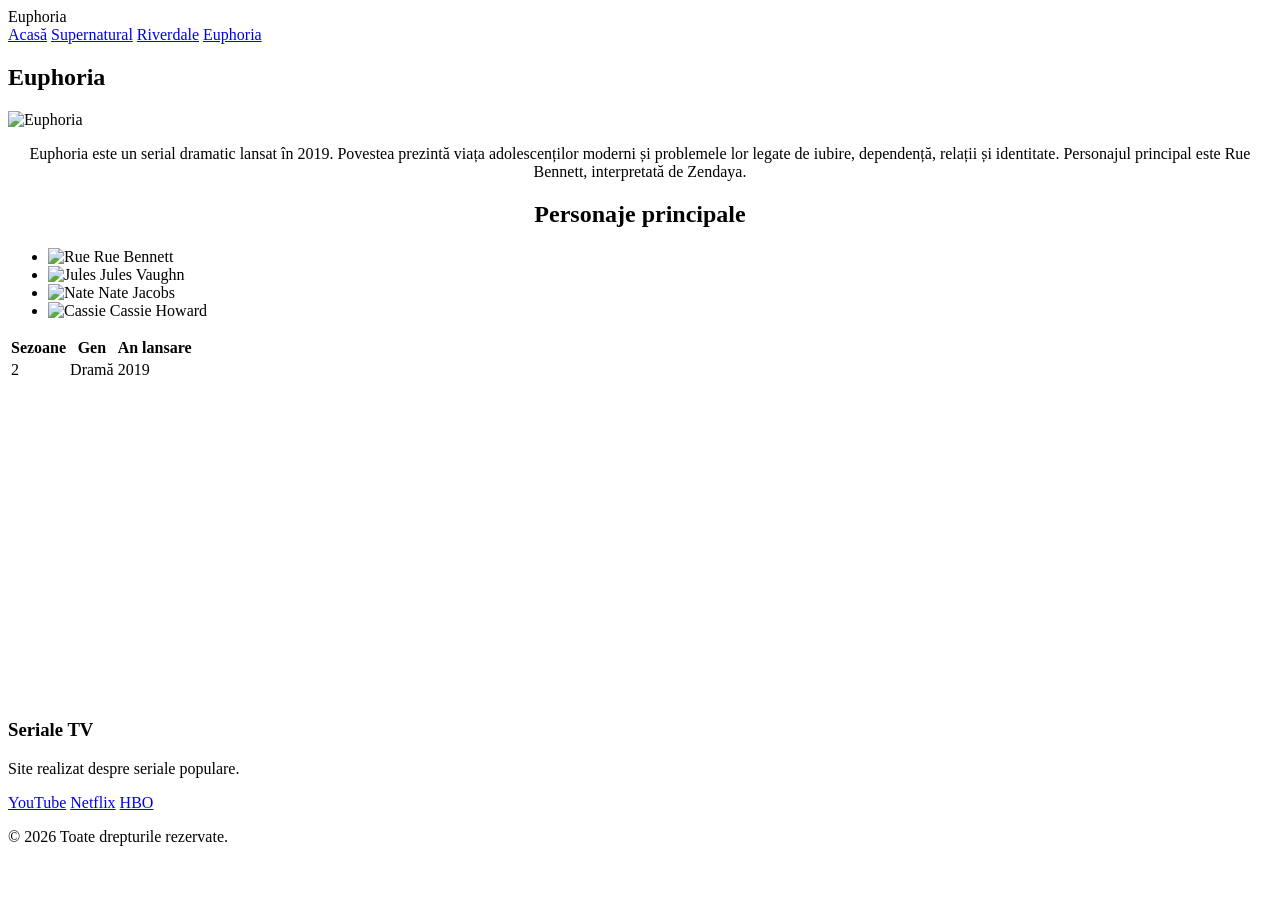
==== euphoria.html @ e9d966f3 "Add files via upload" ====
<!DOCTYPE html>
<html lang="ro">
<head>
<meta charset="UTF-8">
<meta name="viewport" content="width=device-width, initial-scale=1.0">
<title>Euphoria</title>
<link rel="stylesheet" href="../css/style.css">
</head>

<body>

<header>
<nav>

<div class="logo">Euphoria</div>

<div class="menu" id="menu">
<a href="index.html">Acasă</a>
<a href="supernatural.html">Supernatural</a>
<a href="riverdale.html">Riverdale</a>
<a href="euphoria.html">Euphoria</a>
</div>

<div class="hamburger" onclick="toggleMenu()">
<span></span>
<span></span>
<span></span>
</div>

</nav>
</header>

<section class="hero">
<h1>Euphoria</h1>

</section>

<div class="container">
<img src="../img/eyph.jpg" width="400" alt="Euphoria">
</div>
<p style="text-align:center;">
Euphoria este un serial dramatic lansat în 2019. Povestea prezintă viața adolescenților moderni și problemele lor legate de iubire, dependență, relații și identitate. Personajul principal este Rue Bennett, interpretată de Zendaya.
</p>
<h2 style="text-align:center;">Personaje principale</h2>

<ul class="characters">

<li>
    <img src="../img/Rue Bennett.jfif" alt="Rue">
    Rue Bennett
</li>

<li>
    <img src="../img/Jules Vaughn.jfif" alt="Jules">
    Jules Vaughn
</li>

<li>
    <img src="../img/Nate Jacobs.jfif" alt="Nate">
    Nate Jacobs
</li>

<li>
    <img src="../img/Cassie Howard.webp" alt="Cassie">
    Cassie Howard
</li>

</ul>

<table>

<tr>
<th>Sezoane</th>
<th>Gen</th>
<th>An lansare</th>
</tr>

<tr>
<td>2</td>
<td>Dramă</td>
<td>2019</td>
</tr>

</table>

<div class="video">
<iframe width="560" height="315" src="https://www.youtube.com/embed/UR4Pxgnm-GA?si=2hpnw78SummMjZ10" title="YouTube video player" frameborder="0" allow="accelerometer; autoplay; clipboard-write; encrypted-media; gyroscope; picture-in-picture; web-share" referrerpolicy="strict-origin-when-cross-origin" allowfullscreen></iframe>
</div>

<footer>
<div class="footer-content">
<h3>Seriale TV</h3>
<p>Site realizat despre seriale populare.</p>

<div class="socials">
<a href="https://www.youtube.com/">YouTube</a>
<a href="https://www.netflix.com/">Netflix</a>
<a href="https://www.hbo.com/">HBO</a>
</div>

<p class="copy">© 2026 Toate drepturile rezervate.</p>
</div>
</footer>

<script src="../js/js.js"></script>
</body>
</html>
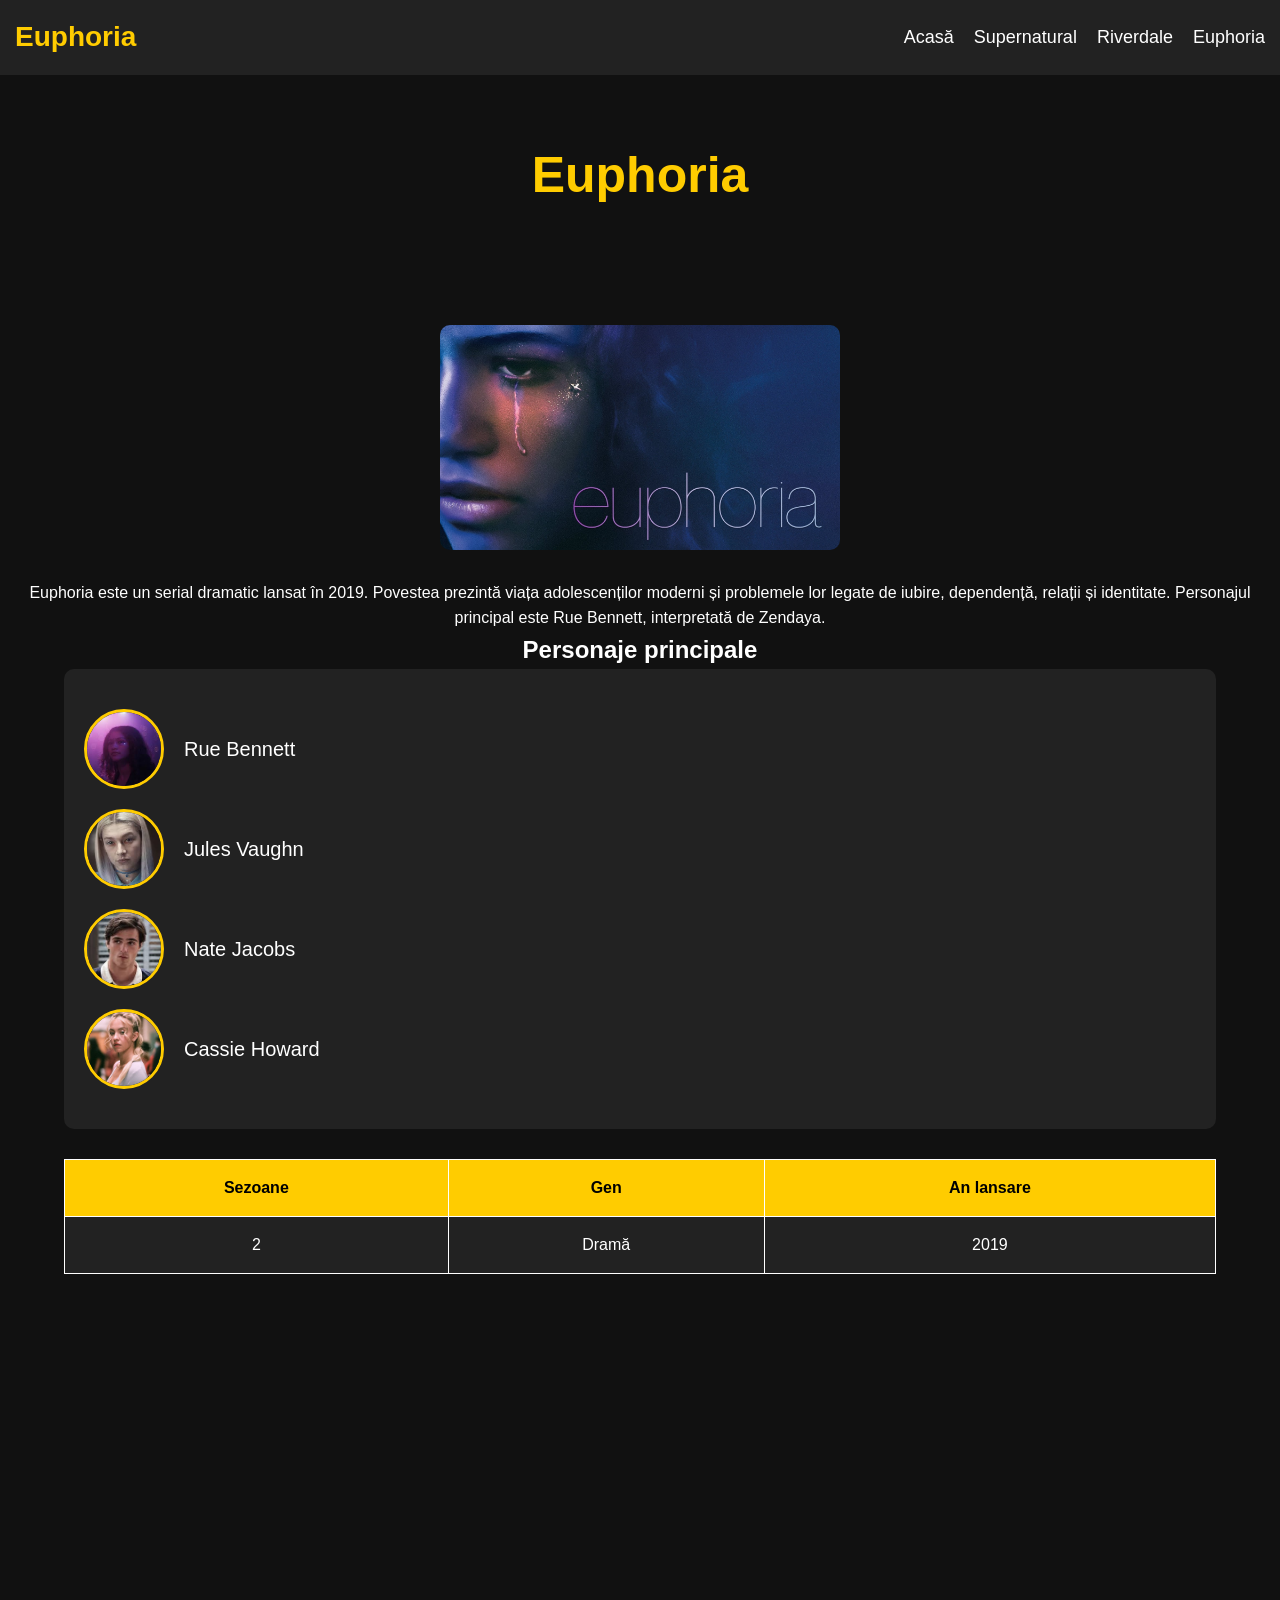
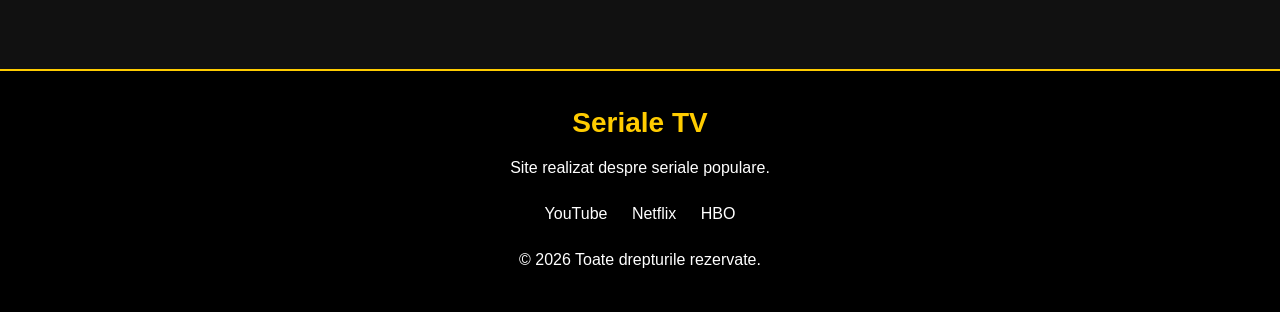
==== commit 4a6ffedc: "Update euphoria.html" ====
--- a/euphoria.html
+++ b/euphoria.html
@@ -4,7 +4,7 @@
 <meta charset="UTF-8">
 <meta name="viewport" content="width=device-width, initial-scale=1.0">
 <title>Euphoria</title>
-<link rel="stylesheet" href="../css/style.css">
+<link rel="stylesheet" href="style.css">
 </head>
 
 <body>
@@ -36,7 +36,7 @@
 </section>
 
 <div class="container">
-<img src="../img/eyph.jpg" width="400" alt="Euphoria">
+<img src="eyph.jpg" width="400" alt="Euphoria">
 </div>
 <p style="text-align:center;">
 Euphoria este un serial dramatic lansat în 2019. Povestea prezintă viața adolescenților moderni și problemele lor legate de iubire, dependență, relații și identitate. Personajul principal este Rue Bennett, interpretată de Zendaya.
@@ -46,22 +46,22 @@
 <ul class="characters">
 
 <li>
-    <img src="../img/Rue Bennett.jfif" alt="Rue">
+    <img src="Rue Bennett.jfif" alt="Rue">
     Rue Bennett
 </li>
 
 <li>
-    <img src="../img/Jules Vaughn.jfif" alt="Jules">
+    <img src="Jules Vaughn.jfif" alt="Jules">
     Jules Vaughn
 </li>
 
 <li>
-    <img src="../img/Nate Jacobs.jfif" alt="Nate">
+    <img src="Nate Jacobs.jfif" alt="Nate">
     Nate Jacobs
 </li>
 
 <li>
-    <img src="../img/Cassie Howard.webp" alt="Cassie">
+    <img src="Cassie Howard.webp" alt="Cassie">
     Cassie Howard
 </li>
 
@@ -102,6 +102,6 @@
 </div>
 </footer>
 
-<script src="../js/js.js"></script>
+<script src="js.js"></script>
 </body>
-</html>+</html>
--- a/style.css
+++ b/style.css
@@ -0,0 +1,444 @@
+*{
+    margin:0;
+    padding:0;
+    box-sizing:border-box;
+    font-family:Arial, sans-serif;
+}
+
+body{
+    background:#111;
+    color:white;
+    line-height:1.6;
+}
+
+/* HEADER */
+
+header{
+    background:#222;
+    padding:15px;
+    position:sticky;
+    top:0;
+    z-index:1000;
+}
+
+nav{
+    display:flex;
+    justify-content:space-between;
+    align-items:center;
+}
+
+.logo{
+    font-size:28px;
+    font-weight:bold;
+    color:#ffcc00;
+}
+
+/* MENIU */
+
+.menu{
+    display:flex;
+    gap:20px;
+}
+
+.menu a{
+    color:white;
+    text-decoration:none;
+    transition:0.3s;
+    font-size:18px;
+}
+
+.menu a:hover{
+    color:#ffcc00;
+    transform:scale(1.1);
+}
+
+/* HAMBURGER */
+
+.hamburger{
+    display:none;
+    flex-direction:column;
+    cursor:pointer;
+}
+
+.hamburger span{
+    width:25px;
+    height:3px;
+    background:white;
+    margin:4px;
+    transition:0.3s;
+}
+
+/* HERO */
+
+.hero{
+    text-align:center;
+    padding:60px 20px;
+    animation:fadeIn 2s;
+}
+
+.hero h1{
+    font-size:50px;
+    margin-bottom:20px;
+    color:#ffcc00;
+}
+
+.hero p{
+    font-size:20px;
+}
+
+/* CONTAINER */
+
+.container{
+    display:flex;
+    justify-content:center;
+    align-items:center;
+    padding:30px;
+}
+
+.container img{
+    width:400px;
+    max-width:90%;
+    border-radius:10px;
+    transition:0.5s;
+}
+
+.container img:hover{
+    transform:scale(1.05);
+    box-shadow:0 0 20px #ffcc00;
+}
+
+/* LISTE */
+
+ul{
+    width:80%;
+    margin:auto;
+    margin-top:20px;
+    margin-bottom:30px;
+    padding:20px;
+    background:#222;
+    border-radius:10px;
+}
+
+ul li{
+    margin:10px 0;
+    font-size:18px;
+}
+
+/* TABELE */
+
+table{
+    width:90%;
+    margin:30px auto;
+    border-collapse:collapse;
+    background:#222;
+}
+
+table, th, td{
+    border:1px solid white;
+}
+
+th{
+    background:#ffcc00;
+    color:black;
+}
+
+th, td{
+    padding:15px;
+    text-align:center;
+}
+
+/* VIDEO */
+
+.video{
+    display:flex;
+    justify-content:center;
+    margin:40px 0;
+}
+
+.video iframe{
+    width:80%;
+    max-width:700px;
+    border-radius:10px;
+}
+
+/* FOOTER */
+
+footer{
+    background:#000;
+    padding:30px;
+    margin-top:40px;
+    text-align:center;
+    border-top:2px solid #ffcc00;
+}
+
+.footer-content h3{
+    color:#ffcc00;
+    margin-bottom:10px;
+    font-size:28px;
+}
+
+.footer-content p{
+    margin:10px 0;
+}
+
+.socials{
+    margin:20px 0;
+}
+
+.socials a{
+    color:white;
+    text-decoration:none;
+    margin:0 10px;
+    transition:0.3s;
+}
+
+.socials a:hover{
+    color:#ffcc00;
+}
+
+/* ANIMATII */
+
+@keyframes fadeIn{
+    from{
+        opacity:0;
+        transform:translateY(-20px);
+    }
+
+    to{
+        opacity:1;
+        transform:translateY(0);
+    }
+}
+
+/* RESPONSIVE */
+
+@media(max-width:768px){
+
+    .menu{
+        display:none;
+        flex-direction:column;
+        background:#333;
+        position:absolute;
+        top:70px;
+        right:0;
+        width:200px;
+        padding:20px;
+    }
+
+    .menu.active{
+        display:flex;
+    }
+
+    .hamburger{
+        display:flex;
+    }
+
+    .hero h1{
+        font-size:35px;
+    }
+
+    .hero p{
+        font-size:18px;
+    }
+
+    .video iframe{
+        width:95%;
+        height:250px;
+    }
+
+    .map iframe{
+        width:95%;
+        height:250px;
+    }
+
+    table{
+        font-size:14px;
+    }
+
+    ul{
+        width:90%;
+    }
+}
+.hero h1{
+    font-size:50px;
+    margin-bottom:20px;}
+    .characters{
+    width:90%;
+    margin:auto;
+    background:#222;
+    padding:20px;
+    border-radius:10px;
+    list-style:none;
+}
+
+.characters li{
+    display:flex;
+    align-items:center;
+    gap:20px;
+    margin:20px 0;
+    font-size:20px;
+}
+
+.characters img{
+    width:80px;
+    height:80px;
+    border-radius:50%;
+    object-fit:cover;
+    border:3px solid #ffcc00;
+    transition:0.3s;
+}
+
+.characters img:hover{
+    transform:scale(1.1);
+}
+/* EFECTE WOW */
+
+/* HERO animat */
+
+.hero h1{
+    animation: glow 2s alternate;
+}
+
+@keyframes glow{
+    from{
+        text-shadow:0 0 10px #ffcc00;
+    }
+
+    to{
+        text-shadow:
+        0 0 20px #ffcc00,
+        0 0 40px #ff9900,
+        0 0 60px #ff6600;
+    }
+}
+
+/* CARDURI */
+
+.card{
+    animation: floatCard 3s ease-in-out infinite;
+}
+
+@keyframes floatCard{
+    0%{
+        transform:translateY(0px);
+    }
+
+    50%{
+        transform:translateY(-10px);
+    }
+
+    100%{
+        transform:translateY(0px);
+    }
+}
+
+/* BUTOANE */
+
+button{
+    transition:0.4s;
+}
+
+button:hover{
+    transform:scale(1.1);
+    box-shadow:0 0 15px #ffcc00;
+}
+
+/* IMAGINI PERSONAJE */
+
+.characters img{
+    animation: rotateGlow 15s linear infinite;
+}
+
+@keyframes rotateGlow{
+
+    0%{
+        transform:rotate(0deg);
+        box-shadow:0 0 10px #ffcc00;
+    }
+
+    50%{
+        box-shadow:0 0 25px #ff6600;
+    }
+
+    100%{
+        transform:rotate(360deg);
+        box-shadow:0 0 10px #ffcc00;
+    }
+}
+
+/* MENIU */
+
+.menu a{
+    position:relative;
+}
+
+.menu a::after{
+    content:'';
+    position:absolute;
+    left:0;
+    bottom:-5px;
+    width:0%;
+    height:2px;
+    background:#ffcc00;
+    transition:0.4s;
+}
+
+.menu a:hover::after{
+    width:100%;
+}
+
+/* FOOTER */
+
+footer{
+    animation: fadeFooter 2s;
+}
+
+@keyframes fadeFooter{
+    from{
+        opacity:0;
+        transform:translateY(50px);
+    }
+
+    to{
+        opacity:1;
+        transform:translateY(0);
+    }
+}
+
+/* VIDEO */
+
+.video iframe:hover{
+    transform:scale(1.03);
+    transition:0.5s;
+    box-shadow:0 0 25px #ffcc00;
+}
+
+/* HARTA */
+
+.map iframe:hover{
+    transform:scale(1.03);
+    transition:0.5s;
+    box-shadow:0 0 25px #00ccff;
+}
+
+/* BACKGROUND ANIMAT */
+
+body{
+    background-size:400% 400%;
+    animation:bgAnimation 10s ease infinite;
+}
+
+@keyframes bgAnimation{
+
+    0%{
+        background-position:0% 50%;
+    }
+
+    50%{
+        background-position:100% 50%;
+    }
+
+    100%{
+        background-position:0% 50%;
+    }
+}
